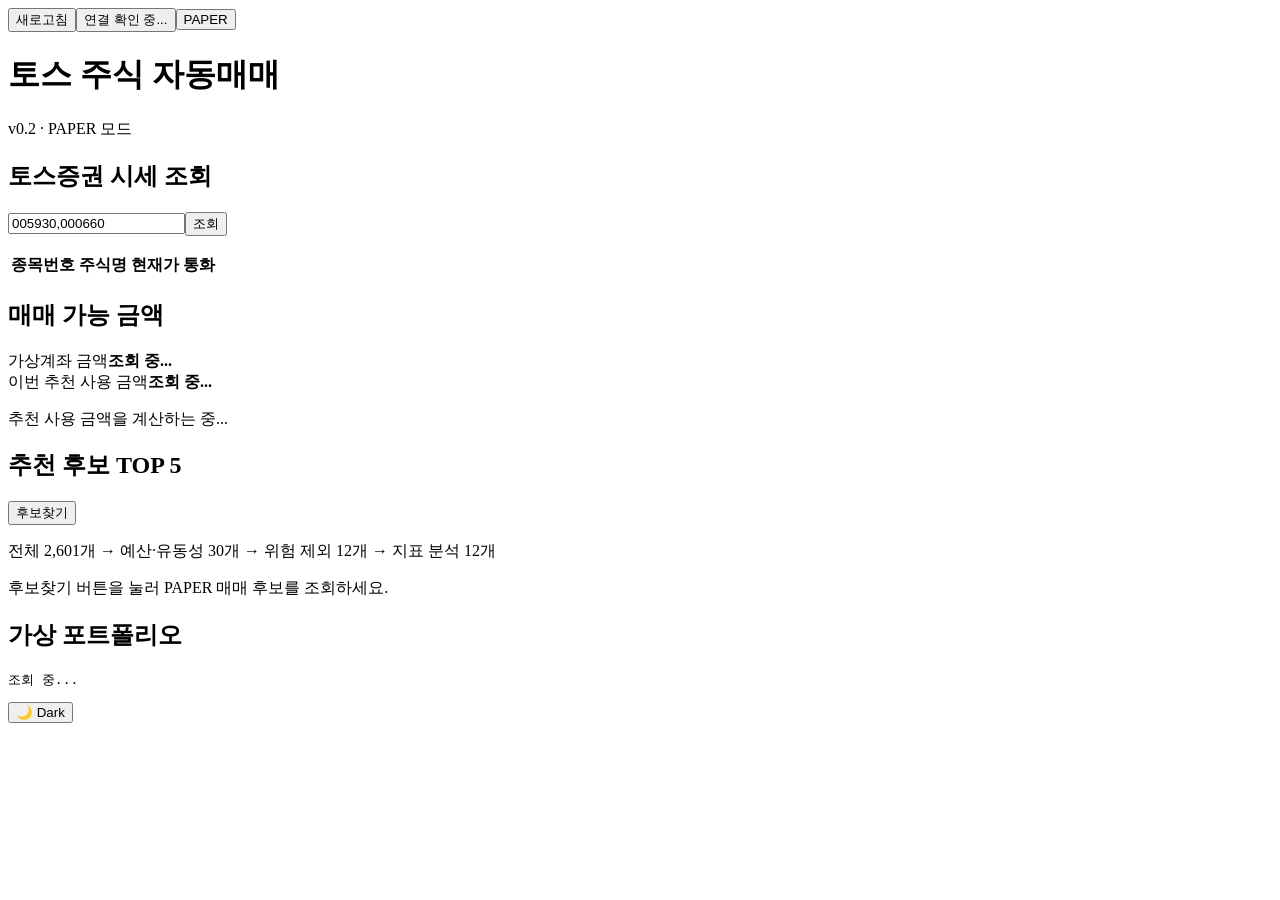
==== auto_trader/static/index.html @ 5fbe4e3d "주식자동 매매" ====
<!doctype html><html lang="ko"><head><meta charset="utf-8"><meta name="viewport" content="width=device-width,initial-scale=1"><title>토스 주식 자동매매</title><link rel="icon" href="/static/favicon.ico"><link rel="stylesheet" href="/static/style.css"></head><body><main>
<div class="top-actions"><button id="refresh-page" class="status-button refresh-button" type="button">새로고침</button><button id="toss-status" class="status-button status-checking" type="button">연결 확인 중...</button><button id="trading-mode" class="status-button mode-paper" type="button">PAPER</button></div>
<h1>토스 주식 자동매매</h1><p class="muted">v0.2 · PAPER 모드</p>
<section class="card"><h2>토스증권 시세 조회</h2><div class="row"><input id="symbols" value="005930,000660" aria-label="종목 코드"><button id="load" type="button">조회</button></div><div id="search-results" class="search-results"></div><p id="message" class="muted"></p><table><thead><tr><th>종목번호</th><th>주식명</th><th>현재가</th><th>통화</th></tr></thead><tbody id="prices"></tbody></table></section>
<section class="card capital-card"><h2>매매 가능 금액</h2><div class="capital-grid"><div><span class="label">가상계좌 금액</span><strong id="account-cash">조회 중...</strong></div><div><span class="label">이번 추천 사용 금액</span><strong id="recommended-amount">조회 중...</strong></div></div><p class="muted">추천 사용 금액을 계산하는 중...</p></section>
<section class="card recommendation-card"><div class="section-heading"><h2>추천 후보 TOP 5</h2><button id="find-candidates" type="button">후보찾기</button></div><p id="recommendation-pipeline" class="pipeline muted">전체 2,601개 → 예산·유동성 30개 → 위험 제외 12개 → 지표 분석 12개</p><p id="recommendation-message" class="muted">후보찾기 버튼을 눌러 PAPER 매매 후보를 조회하세요.</p><div id="recommendations" class="recommendations"></div></section>
<section id="chart-card" class="card chart-card" hidden><div class="section-heading"><h2 id="chart-title">일봉 차트</h2><span class="muted">양봉 ▲ 빨강 · 음봉 ▼ 파랑</span></div><canvas id="candle-chart" height="360"></canvas></section>
<section class="card"><h2>가상 포트폴리오</h2><pre id="portfolio">조회 중...</pre></section>
</main><button id="theme-toggle" class="theme-toggle" type="button">🌙 Dark</button><script src="/static/app.js"></script></body></html>
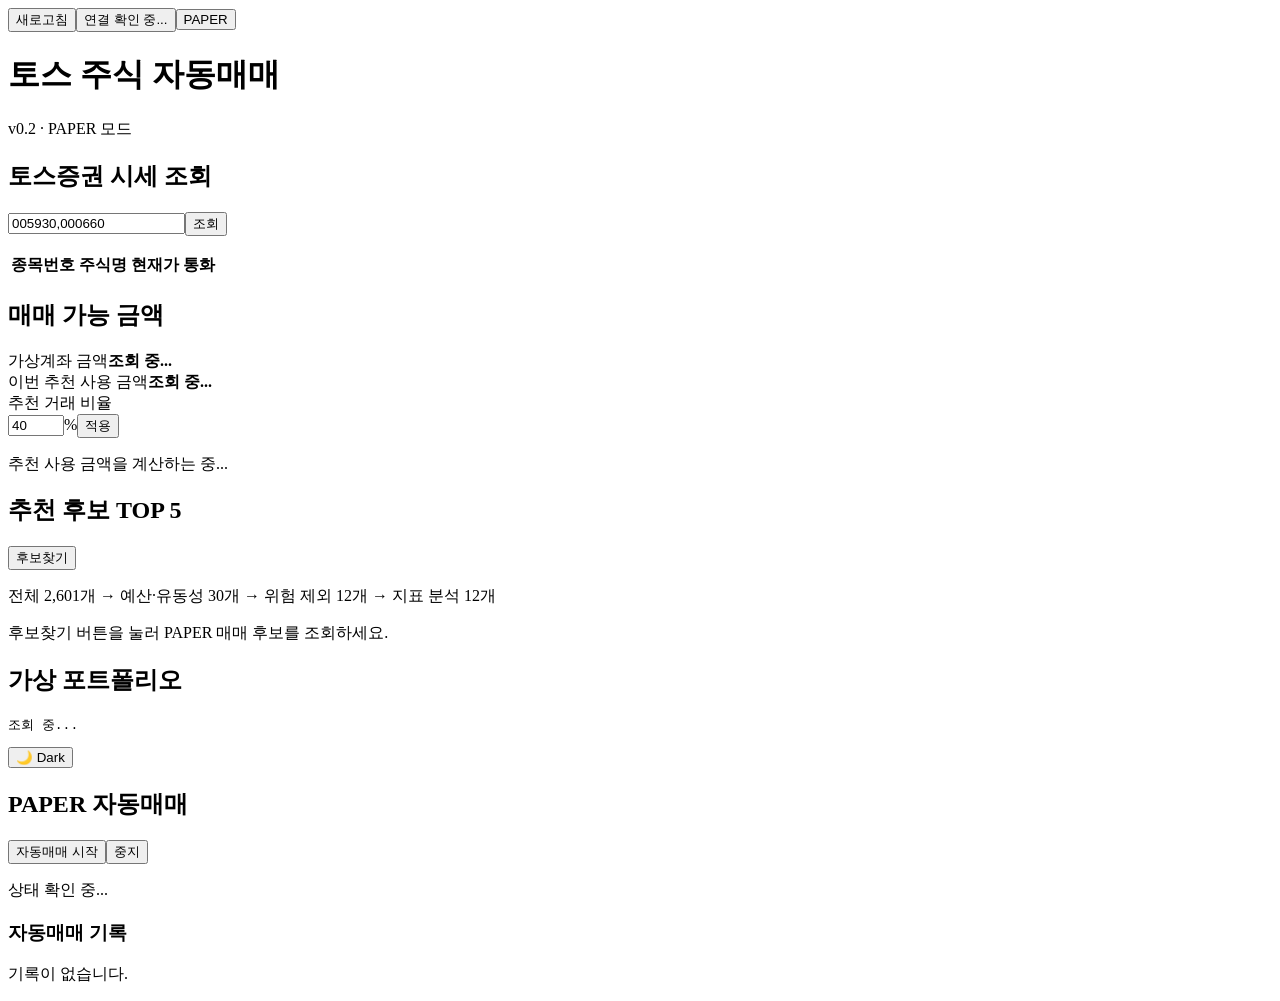
==== commit 7f97ec65: "28일까지 작업" ====
--- a/auto_trader/static/index.html
+++ b/auto_trader/static/index.html
@@ -1,9 +1,72 @@
-<!doctype html><html lang="ko"><head><meta charset="utf-8"><meta name="viewport" content="width=device-width,initial-scale=1"><title>토스 주식 자동매매</title><link rel="icon" href="/static/favicon.ico"><link rel="stylesheet" href="/static/style.css"></head><body><main>
-<div class="top-actions"><button id="refresh-page" class="status-button refresh-button" type="button">새로고침</button><button id="toss-status" class="status-button status-checking" type="button">연결 확인 중...</button><button id="trading-mode" class="status-button mode-paper" type="button">PAPER</button></div>
-<h1>토스 주식 자동매매</h1><p class="muted">v0.2 · PAPER 모드</p>
-<section class="card"><h2>토스증권 시세 조회</h2><div class="row"><input id="symbols" value="005930,000660" aria-label="종목 코드"><button id="load" type="button">조회</button></div><div id="search-results" class="search-results"></div><p id="message" class="muted"></p><table><thead><tr><th>종목번호</th><th>주식명</th><th>현재가</th><th>통화</th></tr></thead><tbody id="prices"></tbody></table></section>
-<section class="card capital-card"><h2>매매 가능 금액</h2><div class="capital-grid"><div><span class="label">가상계좌 금액</span><strong id="account-cash">조회 중...</strong></div><div><span class="label">이번 추천 사용 금액</span><strong id="recommended-amount">조회 중...</strong></div></div><p class="muted">추천 사용 금액을 계산하는 중...</p></section>
-<section class="card recommendation-card"><div class="section-heading"><h2>추천 후보 TOP 5</h2><button id="find-candidates" type="button">후보찾기</button></div><p id="recommendation-pipeline" class="pipeline muted">전체 2,601개 → 예산·유동성 30개 → 위험 제외 12개 → 지표 분석 12개</p><p id="recommendation-message" class="muted">후보찾기 버튼을 눌러 PAPER 매매 후보를 조회하세요.</p><div id="recommendations" class="recommendations"></div></section>
-<section id="chart-card" class="card chart-card" hidden><div class="section-heading"><h2 id="chart-title">일봉 차트</h2><span class="muted">양봉 ▲ 빨강 · 음봉 ▼ 파랑</span></div><canvas id="candle-chart" height="360"></canvas></section>
-<section class="card"><h2>가상 포트폴리오</h2><pre id="portfolio">조회 중...</pre></section>
-</main><button id="theme-toggle" class="theme-toggle" type="button">🌙 Dark</button><script src="/static/app.js"></script></body></html>
+<!doctype html>
+<html lang="ko">
+
+<head>
+    <meta charset="utf-8">
+    <meta name="viewport" content="width=device-width,initial-scale=1">
+    <title>토스 주식 자동매매</title>
+    <link rel="icon" href="/static/favicon.ico">
+    <link rel="stylesheet" href="/static/style.css">
+</head>
+
+<body>
+    <main>
+        <div class="top-actions"><button id="refresh-page" class="status-button refresh-button"
+                type="button">새로고침</button><button id="toss-status" class="status-button status-checking"
+                type="button">연결 확인 중...</button><button id="trading-mode" class="status-button mode-paper"
+                type="button">PAPER</button></div>
+        <h1>토스 주식 자동매매</h1>
+        <p class="muted">v0.2 · PAPER 모드</p>
+        <section class="card">
+            <h2>토스증권 시세 조회</h2>
+            <div class="row"><input id="symbols" value="005930,000660" aria-label="종목 코드"><button id="load"
+                    type="button">조회</button></div>
+            <div id="search-results" class="search-results"></div>
+            <p id="message" class="muted"></p>
+            <table>
+                <thead>
+                    <tr>
+                        <th>종목번호</th>
+                        <th>주식명</th>
+                        <th>현재가</th>
+                        <th>통화</th>
+                    </tr>
+                </thead>
+                <tbody id="prices"></tbody>
+            </table>
+        </section>
+        <section class="card capital-card">
+            <h2>매매 가능 금액</h2>
+            <div class="capital-grid">
+                <div><span class="label">가상계좌 금액</span><strong id="account-cash">조회 중...</strong></div>
+                <div><span class="label">이번 추천 사용 금액</span><strong id="recommended-amount">조회 중...</strong></div>
+            </div>
+            <div class="ratio-control"><label for="ratio-input">추천 거래 비율</label>
+                <div class="ratio-row"><input id="ratio-input" type="number" min="0" max="100" step="1"
+                        value="40"><span>%</span><button id="save-ratio" type="button">적용</button></div>
+            </div>
+            <p id="capital-note" class="muted">추천 사용 금액을 계산하는 중...</p>
+        </section>
+        <section class="card recommendation-card">
+            <div class="section-heading">
+                <h2>추천 후보 TOP 5</h2><button id="find-candidates" type="button">후보찾기</button>
+            </div>
+            <p id="recommendation-pipeline" class="pipeline muted">전체 2,601개 → 예산·유동성 30개 → 위험 제외 12개 → 지표 분석 12개</p>
+            <p id="recommendation-message" class="muted">후보찾기 버튼을 눌러 PAPER 매매 후보를 조회하세요.</p>
+            <div id="recommendations" class="recommendations"></div>
+        </section>
+        <section id="chart-card" class="card chart-card" hidden>
+            <div class="section-heading">
+                <h2 id="chart-title">일봉 차트</h2><span class="muted">양봉 ▲ 빨강 · 음봉 ▼ 파랑</span>
+            </div><canvas id="candle-chart" height="360"></canvas>
+        </section>
+        <section class="card">
+            <h2>가상 포트폴리오</h2>
+            <pre id="portfolio">조회 중...</pre>
+        </section>
+    </main><button id="theme-toggle" class="theme-toggle" type="button">🌙 Dark</button>
+<section class="card auto-card"><div class="section-heading"><h2>PAPER 자동매매</h2><div><button id="auto-start" type="button">자동매매 시작</button><button id="auto-stop" class="stop-button" type="button">중지</button></div></div><p id="auto-status" class="muted">상태 확인 중...</p><h3>자동매매 기록</h3><div id="auto-history" class="auto-history"><p class="muted">기록이 없습니다.</p></div></section>
+    <script src="/static/app.js"></script>
+</body>
+
+</html>
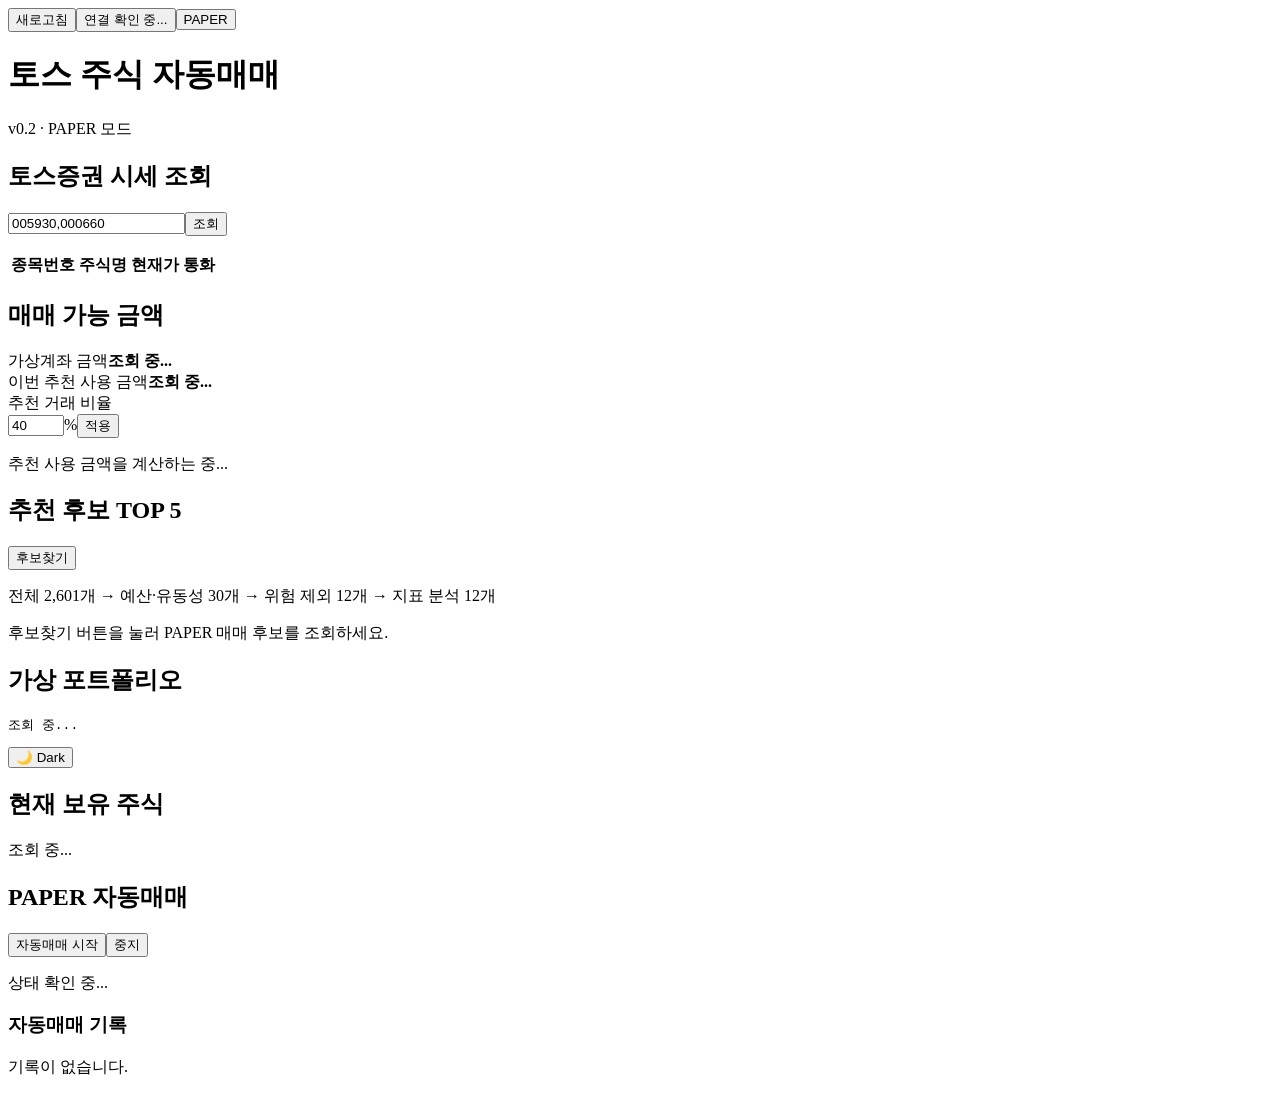
==== commit 0a9f6d46: "자동매매 계속" ====
--- a/auto_trader/static/index.html
+++ b/auto_trader/static/index.html
@@ -65,7 +65,8 @@
             <pre id="portfolio">조회 중...</pre>
         </section>
     </main><button id="theme-toggle" class="theme-toggle" type="button">🌙 Dark</button>
-<section class="card auto-card"><div class="section-heading"><h2>PAPER 자동매매</h2><div><button id="auto-start" type="button">자동매매 시작</button><button id="auto-stop" class="stop-button" type="button">중지</button></div></div><p id="auto-status" class="muted">상태 확인 중...</p><h3>자동매매 기록</h3><div id="auto-history" class="auto-history"><p class="muted">기록이 없습니다.</p></div></section>
+    <section class="card portfolio-card"><h2>현재 보유 주식</h2><div id="portfolio-summary" class="portfolio-summary">조회 중...</div></section>
+    <section class="card auto-card"><div class="section-heading"><h2>PAPER 자동매매</h2><div><button id="auto-start" type="button">자동매매 시작</button><button id="auto-stop" class="stop-button" type="button">중지</button></div></div><p id="auto-status" class="muted">상태 확인 중...</p><h3>자동매매 기록</h3><div id="auto-history" class="auto-history"><p class="muted">기록이 없습니다.</p></div></section>
     <script src="/static/app.js"></script>
 </body>
 
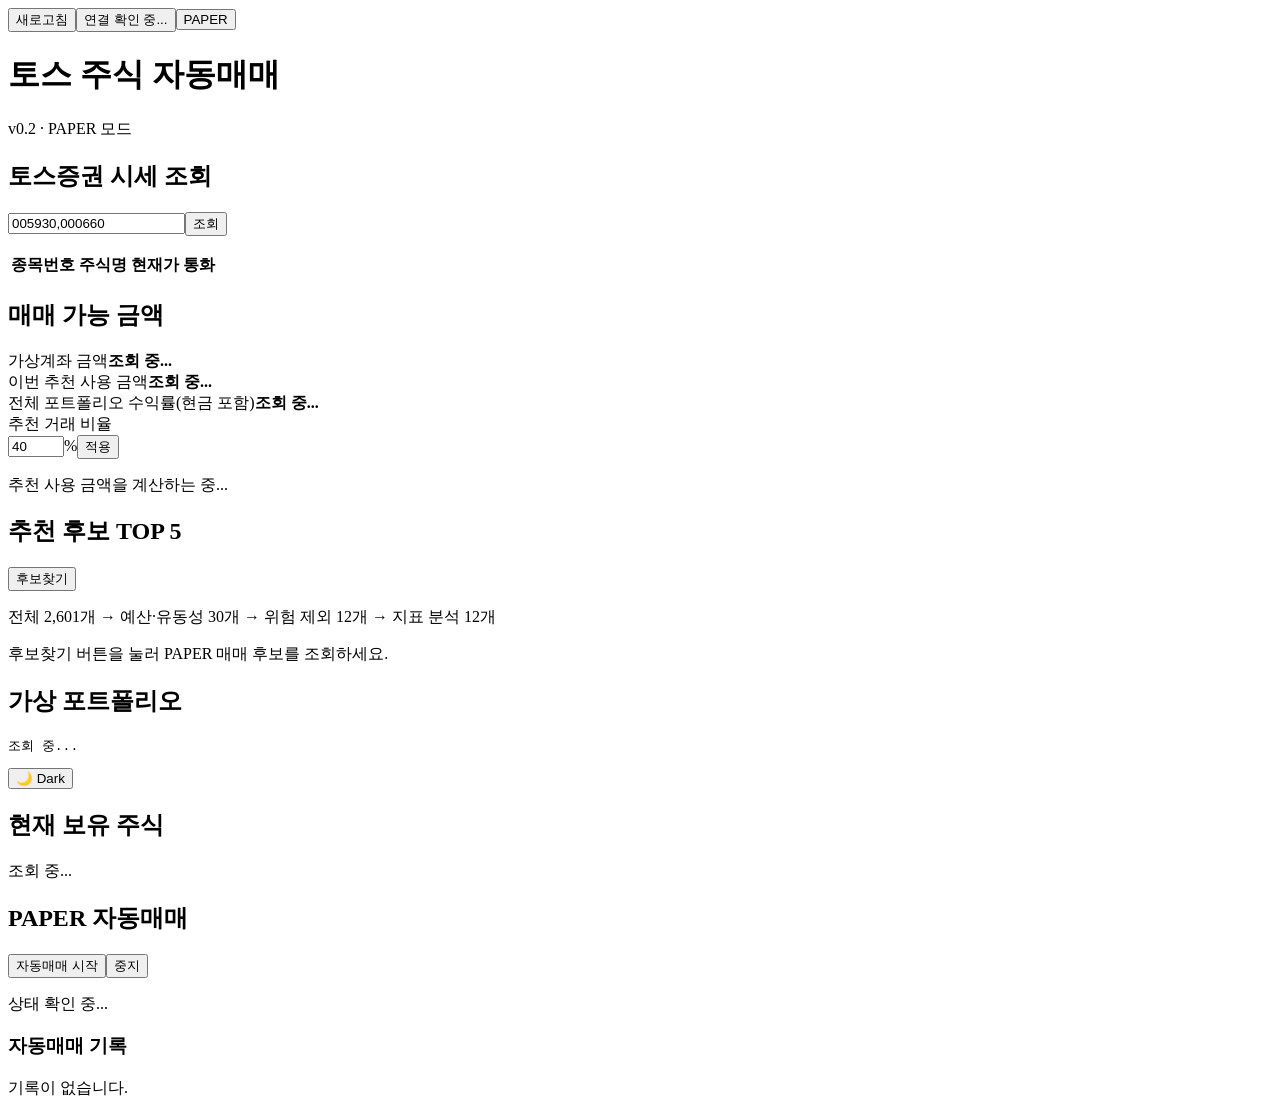
==== commit 421f2026: "올리기" ====
--- a/auto_trader/static/index.html
+++ b/auto_trader/static/index.html
@@ -41,6 +41,7 @@
                 <div><span class="label">가상계좌 금액</span><strong id="account-cash">조회 중...</strong></div>
                 <div><span class="label">이번 추천 사용 금액</span><strong id="recommended-amount">조회 중...</strong></div>
             </div>
+            <div id="total-portfolio-return" class="total-portfolio-return"><span>전체 포트폴리오 수익률(현금 포함)</span><strong>조회 중...</strong></div>
             <div class="ratio-control"><label for="ratio-input">추천 거래 비율</label>
                 <div class="ratio-row"><input id="ratio-input" type="number" min="0" max="100" step="1"
                         value="40"><span>%</span><button id="save-ratio" type="button">적용</button></div>
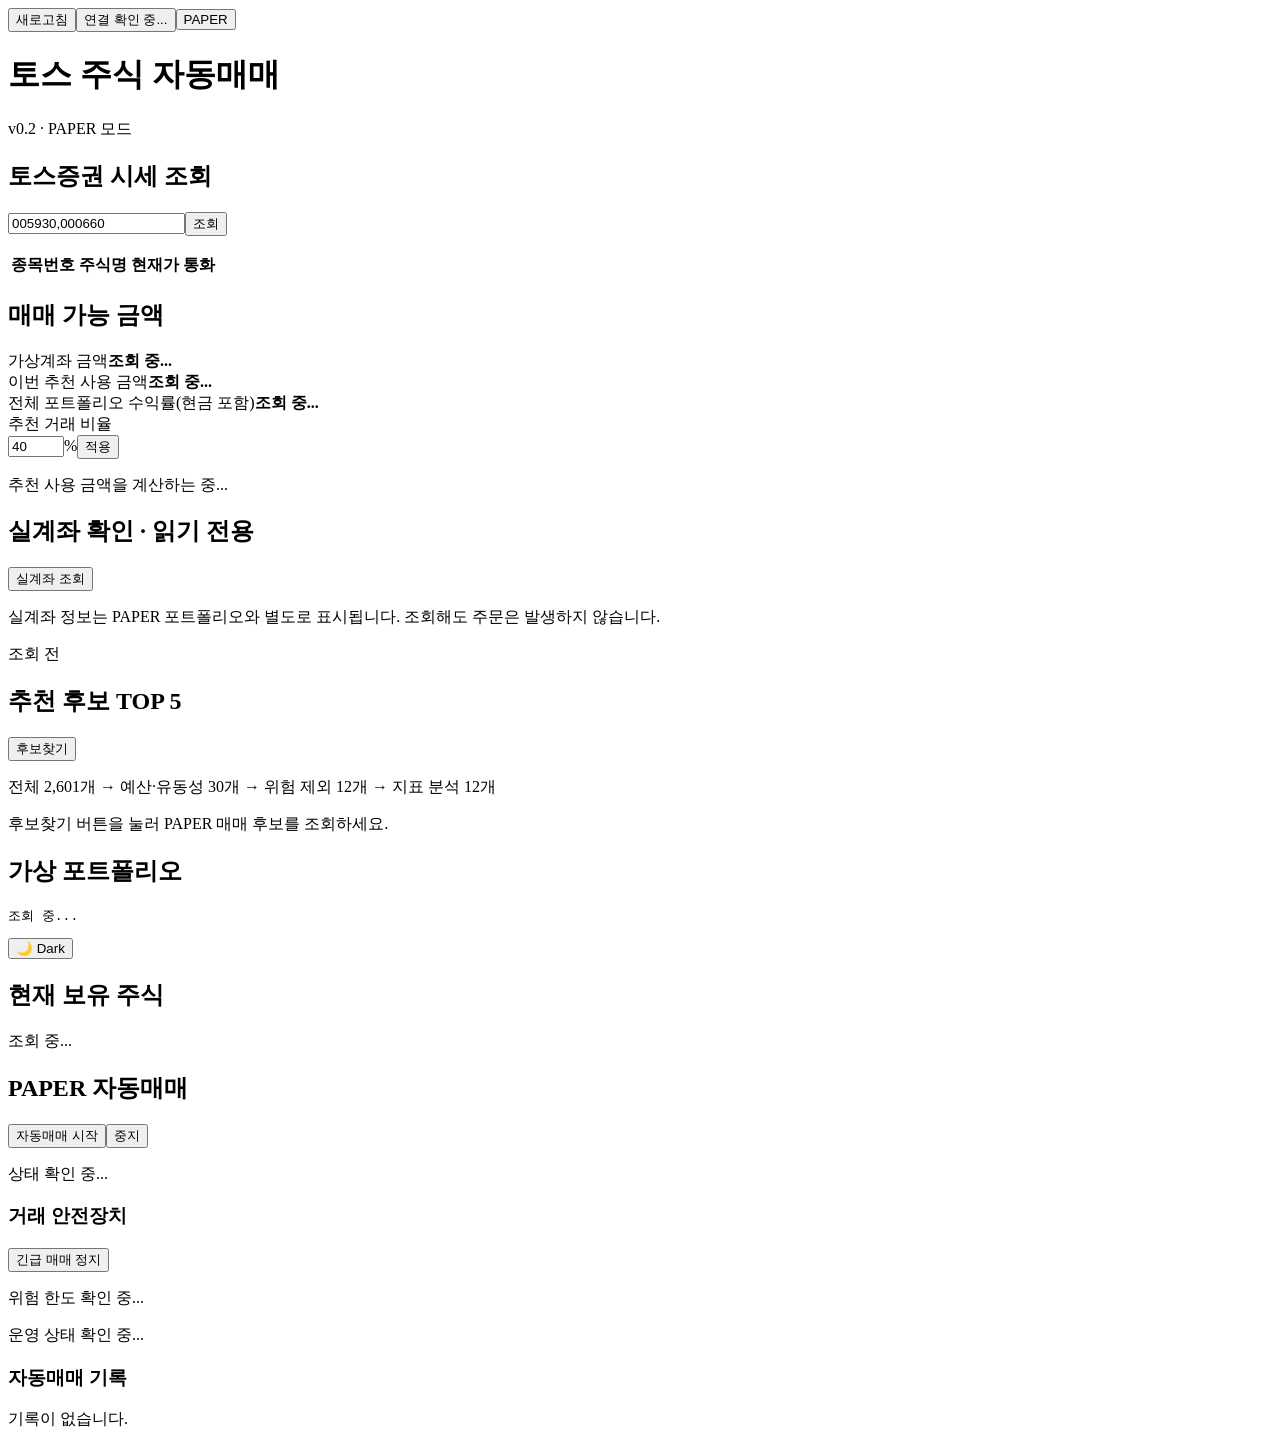
==== commit a55f9ef7: "10월 2일 자동매매 커밋" ====
--- a/auto_trader/static/index.html
+++ b/auto_trader/static/index.html
@@ -48,6 +48,12 @@
             </div>
             <p id="capital-note" class="muted">추천 사용 금액을 계산하는 중...</p>
         </section>
+        <section class="card" id="live-account-card">
+            <div class="section-heading"><h2>실계좌 확인 · 읽기 전용</h2><button id="load-live-account" type="button">실계좌 조회</button></div>
+            <p class="muted">실계좌 정보는 PAPER 포트폴리오와 별도로 표시됩니다. 조회해도 주문은 발생하지 않습니다.</p>
+            <div id="live-account-summary" aria-live="polite">조회 전</div>
+            <div id="live-account-positions"></div>
+        </section>
         <section class="card recommendation-card">
             <div class="section-heading">
                 <h2>추천 후보 TOP 5</h2><button id="find-candidates" type="button">후보찾기</button>
@@ -67,7 +73,7 @@
         </section>
     </main><button id="theme-toggle" class="theme-toggle" type="button">🌙 Dark</button>
     <section class="card portfolio-card"><h2>현재 보유 주식</h2><div id="portfolio-summary" class="portfolio-summary">조회 중...</div></section>
-    <section class="card auto-card"><div class="section-heading"><h2>PAPER 자동매매</h2><div><button id="auto-start" type="button">자동매매 시작</button><button id="auto-stop" class="stop-button" type="button">중지</button></div></div><p id="auto-status" class="muted">상태 확인 중...</p><h3>자동매매 기록</h3><div id="auto-history" class="auto-history"><p class="muted">기록이 없습니다.</p></div></section>
+    <section class="card auto-card"><div class="section-heading"><h2>PAPER 자동매매</h2><div><button id="auto-start" type="button">자동매매 시작</button><button id="auto-stop" class="stop-button" type="button">중지</button></div></div><p id="auto-status" class="muted">상태 확인 중...</p><div class="risk-panel"><div class="section-heading"><h3>거래 안전장치</h3><button id="emergency-stop" class="stop-button" type="button">긴급 매매 정지</button></div><p id="risk-status" class="muted">위험 한도 확인 중...</p><p id="operations-alerts" class="muted">운영 상태 확인 중...</p></div><h3>자동매매 기록</h3><div id="auto-history" class="auto-history"><p class="muted">기록이 없습니다.</p></div></section>
     <script src="/static/app.js"></script>
 </body>
 
